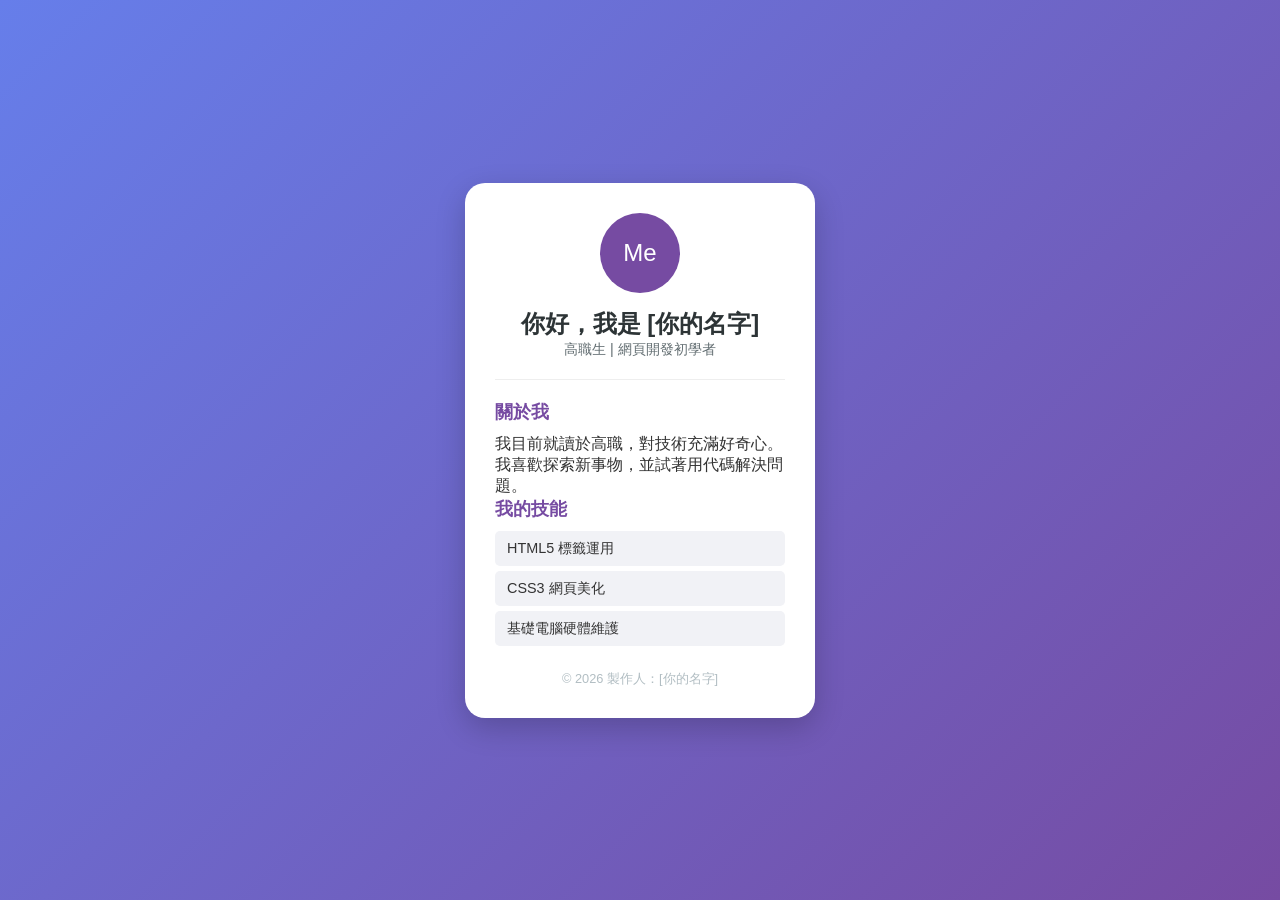
==== index.html @ 03e8a389 "111" ====
<!DOCTYPE html>
<html lang="zh-TW">
<head>
    <meta charset="UTF-8">
    <meta name="viewport" content="width=device-width, initial-scale=1.0">
    <title>我的個人簡介</title>
    <link rel="stylesheet" href="style.css">
</head>
<body>

    <div class="card">
        <header>
            <div class="avatar">Me</div>
            <h1>你好，我是 [你的名字]</h1>
            <p class="subtitle">高職生 | 網頁開發初學者</p>
        </header>

        <hr>

        <section class="content">
            <h2>關於我</h2>
            <p>我目前就讀於高職，對技術充滿好奇心。我喜歡探索新事物，並試著用代碼解決問題。</p>
            
            <h2>我的技能</h2>
            <ul class="skills">
                <li>HTML5 標籤運用</li>
                <li>CSS3 網頁美化</li>
                <li>基礎電腦硬體維護</li>
            </ul>
        </section>

        <footer>
            <p>&copy; 2026 製作人：[你的名字]</p>
        </footer>
    </div>

</body>
</html>
---- style.css ----
/* 1. 基本重設：讓不同瀏覽器看起來一致 */
* {
    margin: 0;
    padding: 0;
    box-sizing: border-box;
}

body {
    font-family: "Microsoft JhengHei", Arial, sans-serif;
    background: linear-gradient(135deg, #667eea 0%, #764ba2 100%);
    display: flex;
    justify-content: center;
    align-items: center;
    min-height: 100vh;
    color: #333;
}

/* 2. 卡片容器樣式 */
.card {
    background: white;
    padding: 30px;
    border-radius: 20px;
    box-shadow: 0 10px 30px rgba(0, 0, 0, 0.2);
    width: 350px;
    text-align: center;
}

/* 3. 大頭貼 (簡單圓形代碼) */
.avatar {
    width: 80px;
    height: 80px;
    background-color: #764ba2;
    color: white;
    border-radius: 50%;
    line-height: 80px;
    font-size: 1.5rem;
    margin: 0 auto 15px;
}

/* 4. 文字樣式 */
h1 {
    font-size: 1.5rem;
    color: #2d3436;
}

.subtitle {
    color: #636e72;
    font-size: 0.9rem;
    margin-bottom: 15px;
}

hr {
    border: 0;
    border-top: 1px solid #eee;
    margin: 20px 0;
}

.content {
    text-align: left;
}

.content h2 {
    font-size: 1.1rem;
    color: #764ba2;
    margin-bottom: 10px;
}

.skills {
    list-style: none;
}

.skills li {
    background: #f1f2f6;
    margin: 5px 0;
    padding: 8px 12px;
    border-radius: 5px;
    font-size: 0.9rem;
}

/* 5. 頁尾 */
footer {
    margin-top: 25px;
    font-size: 0.8rem;
    color: #b2bec3;
}
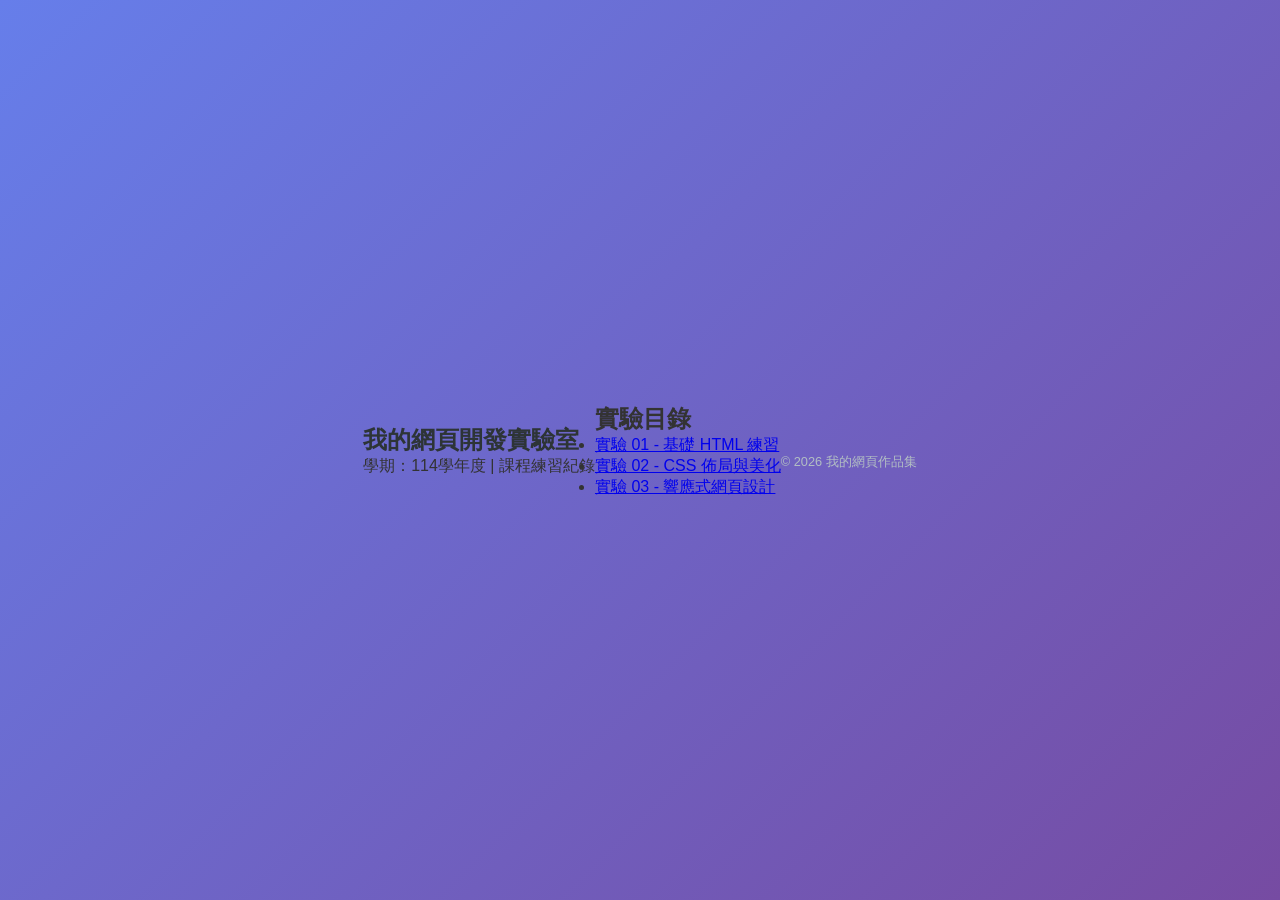
==== commit 10401f66: "0713lab1" ====
--- a/index.html
+++ b/index.html
@@ -3,36 +3,28 @@
 <head>
     <meta charset="UTF-8">
     <meta name="viewport" content="width=device-width, initial-scale=1.0">
-    <title>我的個人簡介</title>
+    <title>114-web 網頁開發課程</title>
     <link rel="stylesheet" href="style.css">
 </head>
 <body>
+    <header>
+        <h1>我的網頁開發實驗室</h1>
+        <p>學期：114學年度 | 課程練習紀錄</p>
+    </header>
 
-    <div class="card">
-        <header>
-            <div class="avatar">Me</div>
-            <h1>你好，我是 [你的名字]</h1>
-            <p class="subtitle">高職生 | 網頁開發初學者</p>
-        </header>
-
-        <hr>
-
-        <section class="content">
-            <h2>關於我</h2>
-            <p>我目前就讀於高職，對技術充滿好奇心。我喜歡探索新事物，並試著用代碼解決問題。</p>
-            
-            <h2>我的技能</h2>
-            <ul class="skills">
-                <li>HTML5 標籤運用</li>
-                <li>CSS3 網頁美化</li>
-                <li>基礎電腦硬體維護</li>
+    <main>
+        <section class="lab-list">
+            <h2>實驗目錄</h2>
+            <ul>
+                <li><a href="lab1/index.html">實驗 01 - 基礎 HTML 練習</a></li>
+                <li><a href="lab2/index.html">實驗 02 - CSS 佈局與美化</a></li>
+                <li><a href="lab3/index.html">實驗 03 - 響應式網頁設計</a></li>
             </ul>
         </section>
+    </main>
 
-        <footer>
-            <p>&copy; 2026 製作人：[你的名字]</p>
-        </footer>
-    </div>
-
+    <footer>
+        <p>&copy; 2026 我的網頁作品集</p>
+    </footer>
 </body>
 </html>
